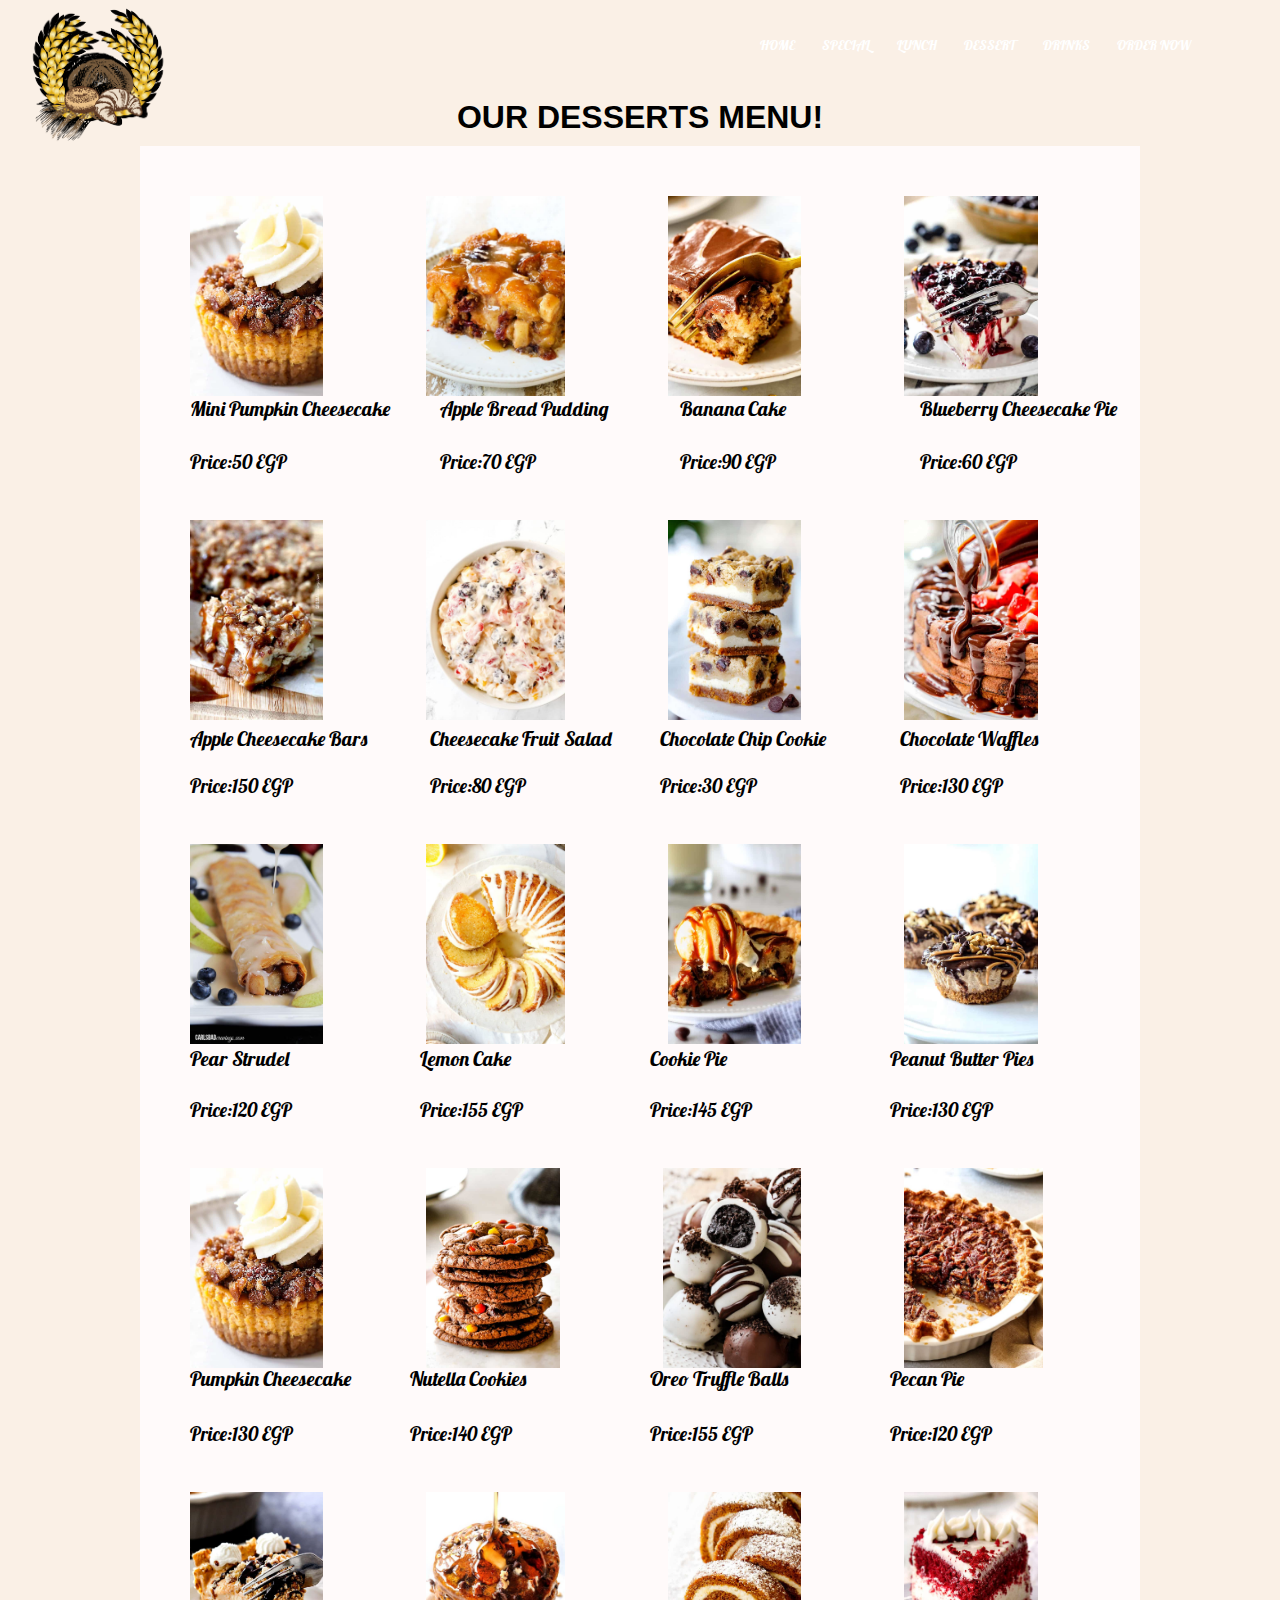
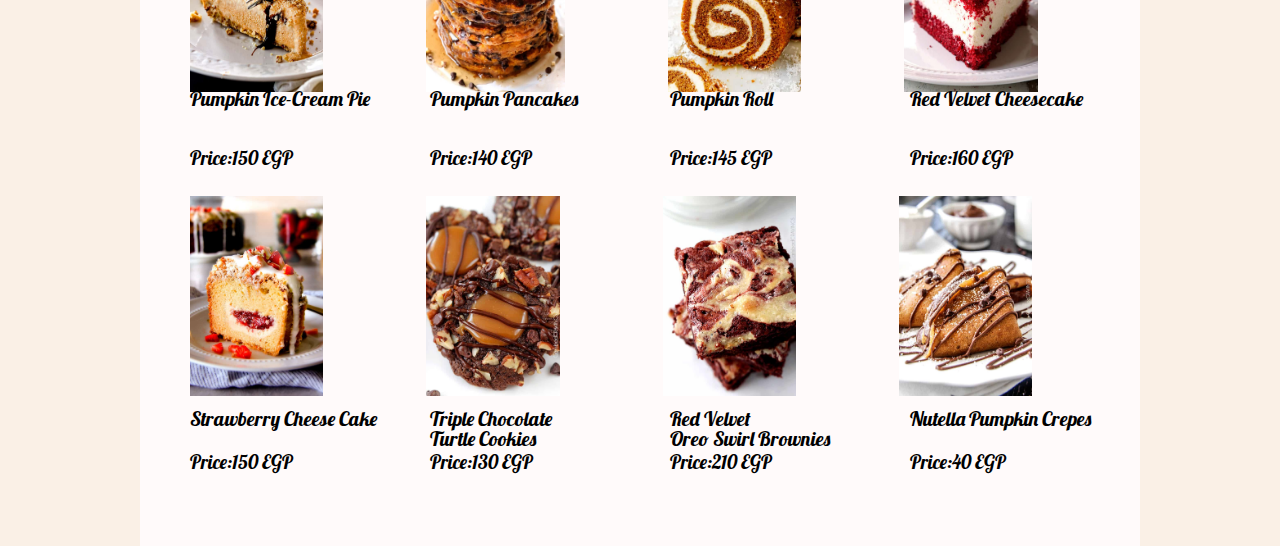
==== Desserts.html @ 635a3166 "Add files via upload" ====
<!doctype html>
<html>
    <head>
<title>Desserts | The Art Of Baking</title>
    <link rel="stylesheet" href="style.css">
    <link rel="preconnect" href="https://fonts.googleapis.com">
<link rel="preconnect" href="https://fonts.gstatic.com" crossorigin>
<link href="https://fonts.googleapis.com/css2?family=Pushster&display=swap" rel="stylesheet">
        <link rel="stylesheet" href="style3.css">
    </head>
    <body>
        <nav>
    <a href="index.html"><img src="images/3.png"></a>
    <div id="home" class="nav-links">
        <ul>
            <li><a href="MainPage.html">HOME</a></li>
            <li><a href="MainPage.html#special">SPECIAL</a></li>
            <li><a href="Lunch.html">LUNCH</a></li>
            <li><a href="Desserts.html">DESSERT</a></li>
            <li><a href="Drinks.html">DRINKS</a></li>
			<li><a href="Order.html">ORDER NOW</a></li>
        </ul>
    </div>
</nav>
        <div>
            <h1> Our Desserts Menu! </h1>
            <div class="image">
                    <img class="img1"src="Desserts/Mini-Pumpkin-Cheesecake.jpg"alt="Mini-Pumpkin-Cheesecake" >
                    <div class="text1">
                        <span>Mini Pumpkin Cheesecake</span>
                    </div>
                <img class="img2" src="Desserts/Apple-Bread-Pudding-4.jpg" alt="Apple-Bread-Pudding">
                <div class="text2">
                    <span>Apple Bread Pudding</span>
                </div>
                <img class="img3" src="Desserts/banana-cake-20.jpg"alt="banana-cake">
                <div class="text3">
                    <span>Banana Cake</span>
                </div>
                <img class="img4" src="Desserts/Blueberry-Cheesecake-pie-7.jpg" alt="Blueberry-Cheesecake-pie">
                <div class="text4">
                    <span>Blueberry Cheesecake Pie</span>
                </div>
                <p>&nbsp;<span class="T1">Price:50 EGP</span><span class="T2">Price:70 EGP</span><span class="T3">Price:90 EGP</span><span class="T4">Price:60 EGP</span> </p>
                <img class="img5" src="Desserts/Candy-Apple-Cheesecake-Bars11.jpg" alt="Candy-Apple-Cheesecake-Bars">
                <div class="text5">
                    <span>Apple Cheesecake Bars </span>
                </div>
                <img class="img6" src="Desserts/Cheesecake-Fruit-Salad-13.jpg" alt="Cheesecake-Fruit-Salad">
                <div class="text6">
                    <span>Cheesecake Fruit Salad</span>
                </div>
                
                <img class="img7" src="Desserts/Chocolate-Chip-Cookie-Dough-Cheesecake-Bars-10.jpg" alt="Chocolate-Chip-Cookie-Dough-Cheesecake-Bars">
                <div class="text7">
                    <span>Chocolate Chip Cookie</span>
                </div>
                <img class="img8" src="Desserts/chocolate-waffles-21.jpg" alt="chocolate-waffles">
                <div class="text8">
                    <span>Chocolate Waffles</span>
                </div>
                <p>&nbsp;<span class="T5">Price:150 EGP</span><span class="T6">Price:80 EGP</span><span class="T7">Price:30 EGP</span><span class="T8">Price:130 EGP</span> </p>           
                <img class="img9" src="Desserts/Easy-Pear-Strudel-22.jpg" alt="Easy-Pear-Strudel">
                <div class="text9">
                    <span>Pear Strudel </span>
                </div>
                <img class="img10" src="Desserts/lemon-pound-cake-6.jpg" alt="lemon-pound-cake">
                <div class="text10">
                    <span>Lemon Cake</span>
                </div>
                <img class="img11" src="Desserts/Million-Dollar-Cookie-Pie-16.jpg">
                <div class="text11">
                    <span>Cookie Pie</span>
                </div>
                <img class="img12" src="Desserts/Mini-Chocolate-Peanut-Butter-Pies-19jpg.jpg">
                <div class="text12">
                    <span>Peanut Butter Pies</span>
                </div>
                <p>&nbsp;<span class="T9">Price:120 EGP</span><span class="T10">Price:155 EGP</span><span class="T11">Price:145 EGP</span><span class="T12">Price:130 EGP</span> </p>
                <img class="img13" src="Desserts/Mini-Pumpkin-Cheesecake.jpg">
                <div class="text13">
                    <span>Pumpkin Cheesecake</span>
                </div>
                <img class="img14" src="Desserts/Nutella-Cookies-15.jpg">
                <div class="text14">
                    <span>Nutella Cookies</span>
                </div>
                <img class="img15" src="Desserts/Oreo-Truffle-Balls-14.jpg">
                <div class="text15">
                    <span>Oreo Truffle Balls</span>
                </div>
                <img class="img16" src="Desserts/Pecan-Pie5.jpg">
                <div class="text16">
                    <span>Pecan Pie</span>
                </div>
                <p>&nbsp;<span class="T13">Price:130 EGP</span><span class="T14">Price:140 EGP</span><span class="T15">Price:155 EGP</span><span class="T16">Price:120 EGP</span> </p>
                <img class="img17" src="Desserts/pumpkin-ice-cream-pie-3.jpg">
                <div class="text17">
                    <span>Pumpkin Ice-Cream Pie </span>
                </div>
                <img class="img18" src="Desserts/pumpkin-pancakes2.jpg">
                <div class="text18">
                    <span>Pumpkin Pancakes</span>
                </div>
                <img class="img19" src="Desserts/Pumpkin-Roll-18.jpg">
                <div class="text19">
                    <span>Pumpkin Roll</span>
                </div>
                <img class="img20" src="Desserts/Red-Velvet-Cheesecake-12jpg.jpg">
                <div class="text20">
                    <span>Red Velvet Cheesecake</span>
                </div>
                <p><span class="T17">Price:150 EGP</span><span class="T18">Price:140 EGP</span><span class="T19">Price:145 EGP</span><span class="T20">Price:160 EGP</span> </p>
                <img class="img21" src="Desserts/strawberry-cream-cheese-stuffed-sour-cream-coffee-cake-9.jpg">
                <div class="text21">
                    <span>Strawberry Cheese Cake</span>
                </div>
                <img class="img22" src="Desserts/Triple-Chocolate-Turtle-Cookies17.jpg">
                <div class="text22">
                    <span>Triple Chocolate </span>
                </div>
                <img class="img23" src="Desserts/Red-Velvet-Oreo-Swirl-Brownies12.jpg">
                <div class="text23">
                    <span>Red Velvet </span>
                </div>
                <img class="img24" src="Desserts/Nutella-Pumpkin-Crepes.jpg">
                <div class="text24">
                    <span>Nutella Pumpkin Crepes</span>
                </div>
                <p><span class="T21">Price:150 EGP</span><span class="L"> Turtle Cookies</span><span class="T22">Price:130 EGP</span><span class="M"> Oreo Swirl Brownies</span><span class="T23">Price:210 EGP</span><span class="T24">Price:40 EGP</span> </p>
            </div> 
        </div>
    </body>
</html>
---- style.css ----
*{
    margin: 0;
    padding: 0;
    font-family: 'Pushster', cursive;
}
html{
    scroll-behavior: smooth;
}
.header {
min-height: 100vh;
    width: 100%;
background-image:linear-gradient(rgba(100,100,96.5,0.65),rgba(100,100,96.5,0.65)),url(images/2.jpg);
background-position: center;
background-size: cover;
position:relative;
}

nav{
    display: flex;
    padding: 2% 6%;
    justify-content: space-between;
    align-items: center;
}

nav img {
    width: 250px;
  -webkit-filter: drop-shadow(2px 2px 0 black)
                  drop-shadow(-2px -2px 0 black);
  filter: drop-shadow(5px 2px 0 black) 
          drop-shadow(-6px -6px 0 black);

    position: absolute; top: -13pt; left: -20pt;
    
}
.nav-links{
    flex:1;
    text-align: right;
}

.nav-links ul li{
    list-style: none;
    display: inline-block;
    padding: 8px 12px;
    position: relative;
}
.nav-links ul li a{
    color: #fff;
    text-decoration: none;
    font-size: 13.5px;
}
.nav-links ul li::after{
    content: "" ;
    width: 0%;
    height: 2px;
    background: #FFFF00;
    display: block;
    margin: auto;
    transition: 0.23s;
}
.nav-links ul li:hover::after{
    width: 100%;
    
}
.new-text{
    width: 90%;
    color: #fff;
    position: absolute;
    top: 50%;
    left: 50%;
    transform: translate(-50%,-50%);
    text-align: center;
}
.new-text h1{
    font-size: 80px;
}
.new-text p{
    margin: 10px 0 40px;
    font-size: 18px;
    color: #fff;
}
.row{
    margin-top: 5%;
    display: flex;
    justify-content: space-between;
}
.OUR-RESTURANT{
    width: 80%;
    margin: auto;
    text-align: center;
    padding-top: 50px;
}
.columns{
    flex-basis: 32%;
    border-radius: 20px;
    margin-bottom: 30px;
    position: relative;
    overflow: hidden;
}
.columns img{
    width: 100%;
}
.layer{
    background: transparent;
    height: 100%;
    width: 100%;
    position: absolute;
    top: 0;
    left: 0;
    transition: 0.35s;
}
.layer:hover{
    background: rgba(255,255,0,0.45);
}
.layer h3{
   width: 100%;
    font-weight: 500;
    color: #fff;
    font-size: 25px;
    bottom: 0;
    left: 50%;
    transform: translateX(-50%);
    position: absolute;
    padding-bottom: 15px;
}
.OUR-SPECIAL{
    width: 85%;
    margin: auto;
    text-align: center;
    padding-top: 50px;
    
}
.OUR-SPECIAL h1{
    font-size: 30px;
}
.OUR-SPECIAL p{
    font-size: 20px;
}
.sec-col{
    flex-basis: 32%;
    border-radius: 20px;
    margin-bottom: 30px;
    text-align:center;
}
.sec-col img{
    width: 50%;
    border-radius: 20px;
    border: 4px solid #FFFF00;
    border-left: 6px;
    border-width: 7px;
}
.sec-col h1{
    margin-top: 10px;
    margin-bottom: 10px;
    font-size: 25px;
}
.sec-col p{
    padding: 0;
    font-size: 18px;
    color: dimgrey;
}
.menu{
    font-size: 19px;
    color: dimgrey;
}
.sec-header{
	
}
body{
background-image: url(images/background.png);
	background-size: 250px;
}
---- style3.css ----
h1{
    text-align: center;
    text-transform: uppercase;
    font-family:Verdana,Tahoma, sans-serif;
    padding: 10px;
}

.img1{
    padding:50px;
    height: 200px;
}
.text1{
    position: absolute;
    font-size: 20px;
    top: 12.5%;
    left: 5%;
}
.T1{
    position: absolute;
    font-size: 19px;
    left:5%;
}
.img2{
    padding:50px;
    height: 200px;
}
.text2{
    position: absolute;
    top: 12.5%;
    left: 30%;
    font-size: 20px;
}
.T2{
    position: absolute;
    font-size: 19px;
    left:30%;
}
.img3{
    padding:50px;
    height: 200px;
}
.text3{
    position: absolute;
    top: 12.5%;
    left: 54%;
    font-size: 20px;
}
.A{
    position: absolute;
    top: 14%;
    left: 54%;
    font-size: 20px; 
}
.T3{
    position: absolute;
    font-size: 19px;
    left:54%;
}
.img4{
    padding:50px;
    height: 200px;
}
.text4{
    position: absolute;
    top: 12.5%;
    left: 78%;
    font-size: 20px;
}
.T4{
    position: absolute;
    font-size: 19px;
    left:78%;
}
.img5{
    padding:50px;
    height: 200px;
}
.text5{
    position: absolute;
    font-size: 20px;
    top: 29%;
    left: 5%;
}
.B{
    position: absolute;
    font-size: 20px;
    top: 30%;
    left: 5%;
}
.T5{
    position: absolute;
    font-size: 19px;
    left:5%;
}
.img6{
    padding:50px;
    height: 200px;
}
.text6{
    position: absolute;
    font-size: 20px;
    top: 29%;
    left: 29%;
}
.C{
    position: absolute;
    font-size: 20px;
    top: 30%;
    left: 29%;
}
.T6{
    position: absolute;
    font-size: 19px;
    left:29%;
}
.img7{
    padding:50px;
    height: 200px;
}
.text7{
    position: absolute;
    top: 29%;
    left: 52%;
    font-size: 20px;
}
.T7{
    position: absolute;
    font-size: 19px;
    left:52%;
}
.img8{
    padding:50px;
    height: 200px;
}
.text8{
    position: absolute;
    top: 29%;
    left: 76%;
    font-size: 20px;
}
.D{
    position: absolute;
    top: 30%;
    left: 76%;
    font-size: 20px;
}
.T8{
    position: absolute;
    font-size: 19px;
    left:76%;
}
.img9{
    padding:50px;
    height: 200px;
}
.text9{
    position: absolute;
    font-size: 20px;
    top: 45%;
    left: 5%;
}
.E{
    position: absolute;
    font-size: 20px;
    top: 46%;
    left: 5%;
}
.T9{
    position: absolute;
    font-size: 19px;
    left:5%;
}
.img10{
    padding:50px;
    height: 200px;
}
.text10{
    position: absolute;
    font-size: 20px;
    top: 45%;
    left: 28%;
}
.T10{
    position: absolute;
    font-size: 19px;
    left:28%;
}
.img11{
    padding:50px;
    height: 200px;
}
.text11{
    position: absolute;
    top: 45%;
    left: 51%;
    font-size: 20px;
}
.F{
    position: absolute;
    top: 46%;
    left: 51%;
    font-size: 20px; 
}
.T11{
    position: absolute;
    font-size: 19px;
    left:51%;
}
.img12{
    padding:50px;
    height: 200px;
}
.text12{
    position: absolute;
    top: 45%;
    left: 75%;
    font-size: 20px;
}
.T12{
    position: absolute;
    font-size: 19px;
    left:75%;
}
.img13{
    padding-top: 50px;
    padding-bottom: 50px;
    padding-right: 0px;
    padding-left: 50px ;
    height: 200px;
}
.text13{
    position: absolute;
    font-size: 20px;
    top: 61%;
    left: 5%;
}
.T13{
    position: absolute;
    font-size: 19px;
    left:5%;
}
.img14{
    padding:50px;
    height: 200px;
    margin-left: 50px;
}
.text14{
    position: absolute;
    font-size: 20PX;
    top:61%;
    left:27%
}
.G{
    position: absolute;
    font-size: 20PX;
    top:62%;
    left:27%
}
.T14{
    position: absolute;
    font-size: 19px;
    left:27%;
}
.img15{
    padding:50px;
    height: 200px;
    
}
.text15{
    position: absolute;
    top: 61%;
    left: 51%;
    font-size: 20px;
}
.T15{
    position: absolute;
    font-size: 19px;
    left:51%;
}
.img16{
    padding:50px;
    height: 200px;
}
.text16{
    position: absolute;
    top: 61%;
    left: 75%;
    font-size: 20px;
}
.T16{
    position: absolute;
    font-size: 19px;
    left:75%;
}
.H{
    position: absolute;
    font-size: 20PX;
    top:62%;
    left:75%
}
.img17{
    padding:50px;
    height: 200px;
}
.text17{
    position: absolute;
    font-size: 20px;
    top: 77%;
    left: 5%;
}
.K{
    position: absolute;
    font-size: 20px;
    top: 78%;
    left: 5%;
}
.T17{
    position: absolute;
    font-size: 19px;
    left:5%;
}
.img18{
    padding:50px;
    height: 200px;
}
.text18{
    position: absolute;
    font-size: 20PX;
    top:77%;
    left:29%
}
.T18{
    position: absolute;
    font-size: 19px;
    left:29%;
}
.img19{
    padding:50px;
    height: 200px;
}
.text19{
    position: absolute;
    top: 77%;
    left: 53%;
    font-size: 20px;
}
.T19{
    position: absolute;
    font-size: 19px;
    left:53%;
}
.I{
    position: absolute;
    top: 78%;
    left: 53%;
    font-size: 20px;
}
.img20{
    padding:50px;
    height: 200px;
}
.text20{
    position: absolute;
    top: 77%;
    left: 77%;
    font-size: 20px;
}
.T20{
    position: absolute;
    font-size: 19px;
    left:77%;
}
.J{
    position: absolute;
    top: 78%;
    left: 77%;
    font-size: 20px;
}
.img21{
    padding:50px;
    height: 200px;
}
.text21{
    position: absolute;
    font-size: 20px;
    top: 93%;
    left: 5%;
}
.T21{
    position: absolute;
    font-size: 19px;
    left:5%;
}
.img22{
    padding:50px;
    height: 200px;
}
.text22{
    position: absolute;
    font-size: 20PX;
    top:93%;
    left:29%
}
.T22{
    position: absolute;
    font-size: 19px;
    left:29%;
}
.L{
    position: absolute;
    font-size: 20PX;
    top:94%;
    left:29%
}
.img23{
    padding:50px;
    height: 200px;
}
.text23{
    position: absolute;
    top: 93%;
    left: 53%;
    font-size: 20px;
}
.T23{
    position: absolute;
    font-size: 19px;
    left:53%;
}
.M{
    position: absolute;
    top: 94%;
    left: 53%;
    font-size: 20px;
}
.img24{
    padding:50px;
    height: 200px;
}
.text24{
    position: absolute;
    top: 93%;
    left: 77%;
    font-size: 20px;
}
.T24{
    position: absolute;
    font-size: 19px;
    left:77%;
}
.image{
    position: relative;
    margin: auto;
    width: 1000px;
    height: 2000px;
    background-color:snow;
}
body{
    background-color: linen;
}
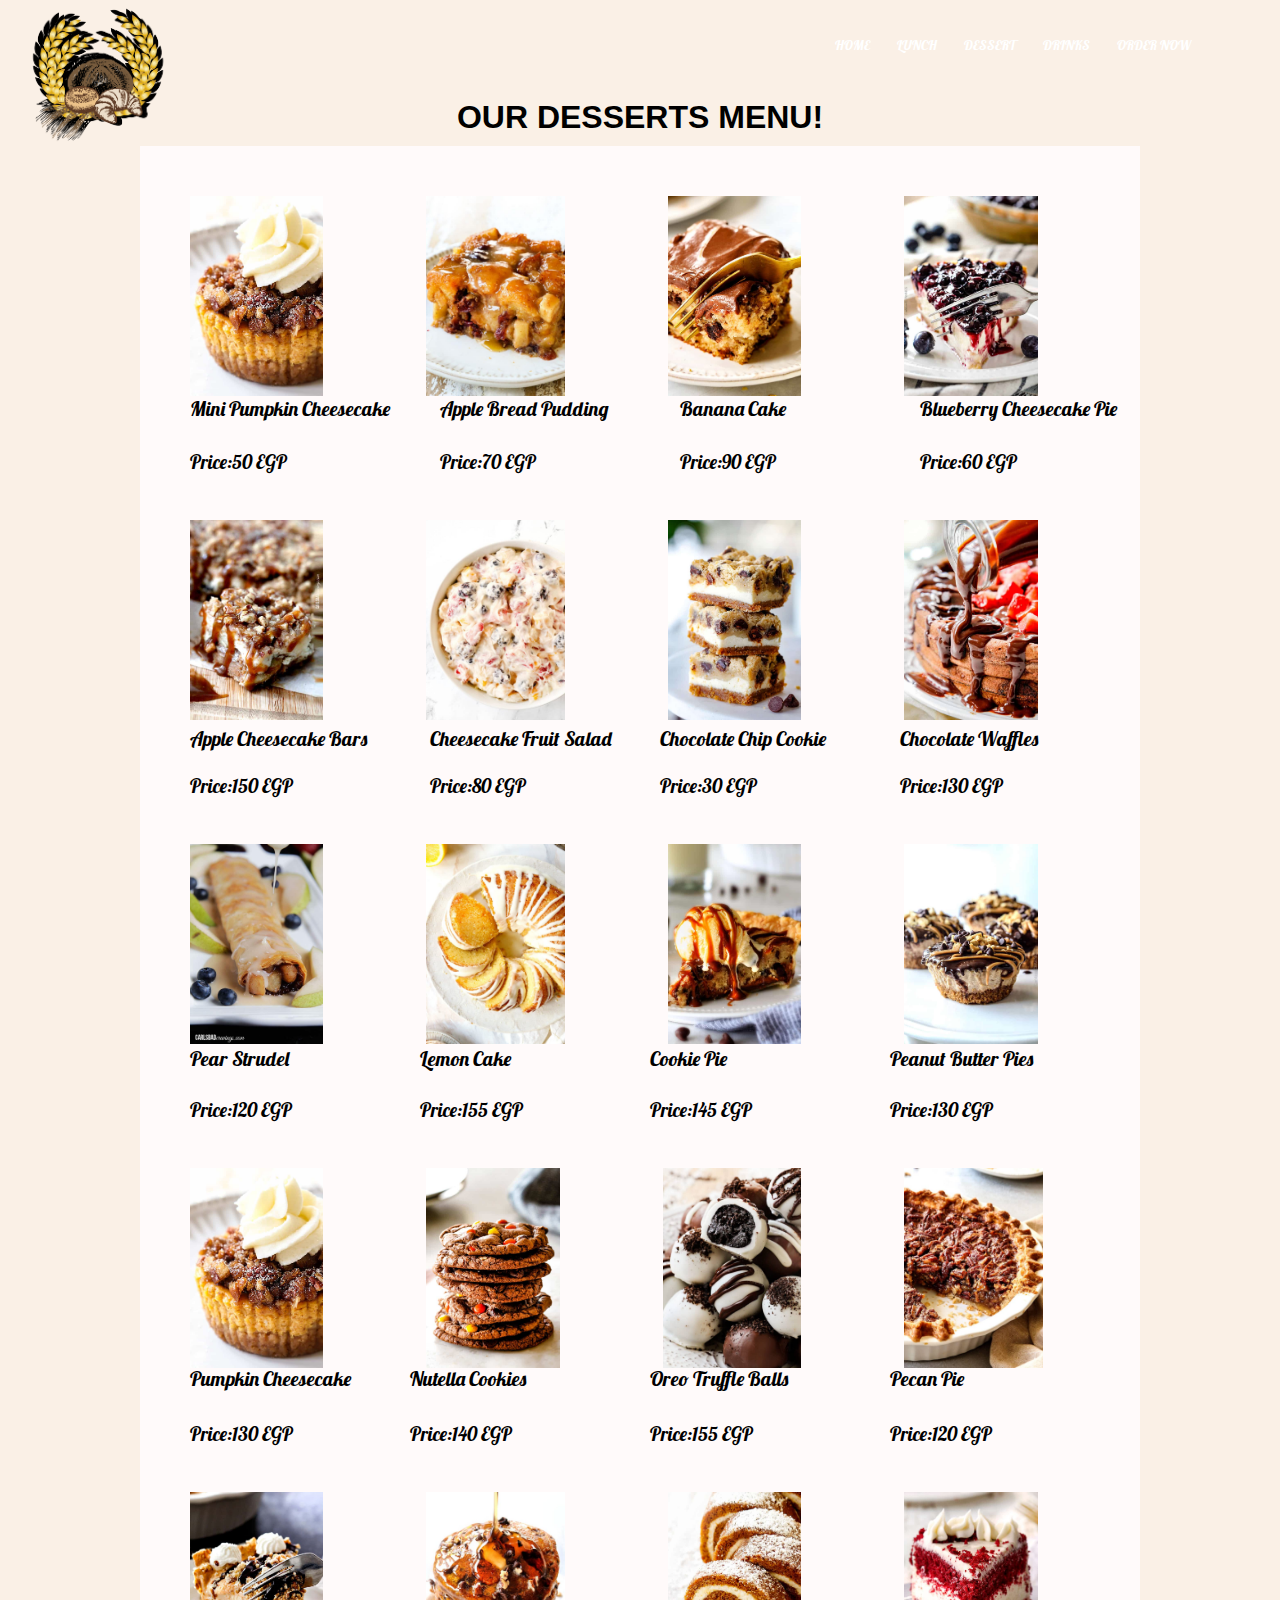
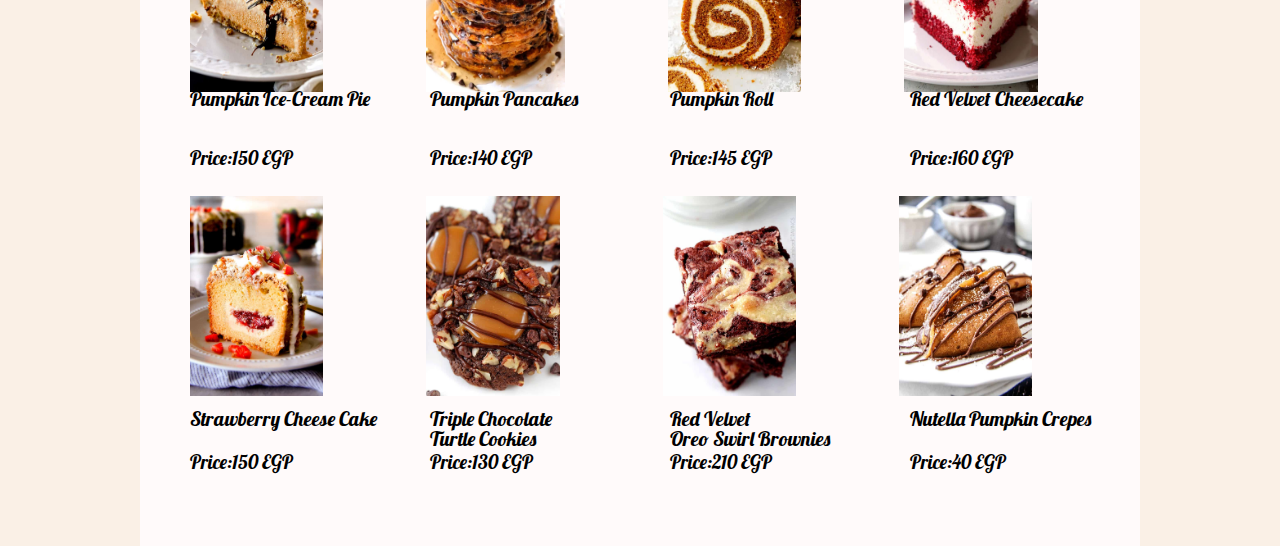
==== commit f720f81f: "Add files via upload" ====
--- a/Desserts.html
+++ b/Desserts.html
@@ -13,8 +13,7 @@
     <a href="index.html"><img src="images/3.png"></a>
     <div id="home" class="nav-links">
         <ul>
-            <li><a href="MainPage.html">HOME</a></li>
-            <li><a href="MainPage.html#special">SPECIAL</a></li>
+            <li><a href="index.html">HOME</a></li>
             <li><a href="Lunch.html">LUNCH</a></li>
             <li><a href="Desserts.html">DESSERT</a></li>
             <li><a href="Drinks.html">DRINKS</a></li>
